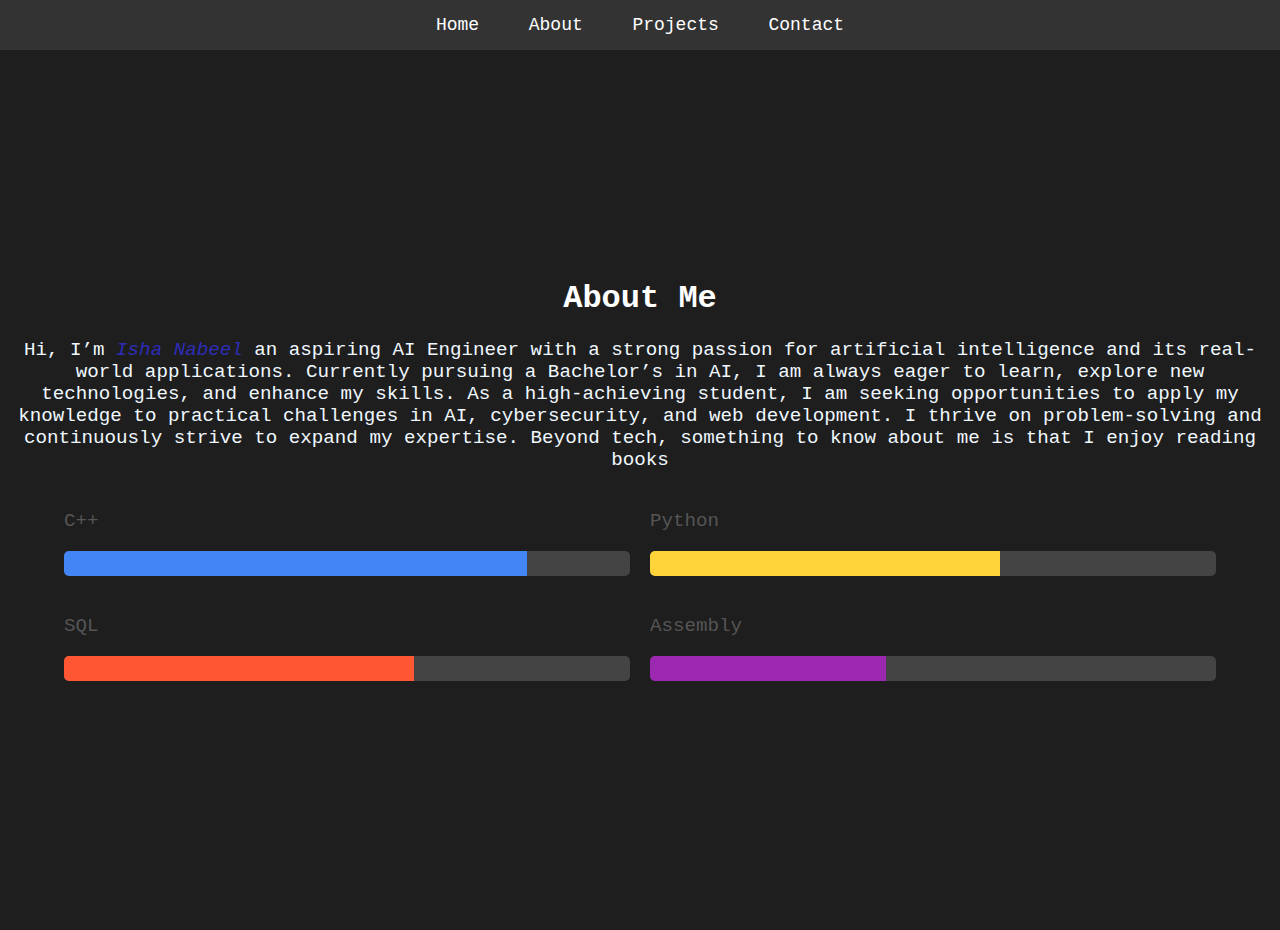
==== src/about1.html @ 6feca396 "Initial commit" ====
<!-- about.html -->
<!DOCTYPE html>
<html lang="en">
<head>
    <meta charset="UTF-8">
    <meta name="viewport" content="width=device-width, initial-scale=1.0">
    <title>About - Isha</title>
    <link rel="stylesheet" href="../stylesheet.css">
</head>
<body>
    <header>
        <nav>
            <ul>
                <li><a href="../Index.html">Home</a></li>
                <li><a href="about1.html">About</a></li>
                <li><a href="projects.html">Projects</a></li>
                <li><a href="contact.html">Contact</a></li>
            </ul>
        </nav>
    </header>
    
    <section id="about">
        <h1 class = ab>About Me</h1>
        <p style="color: aliceblue;">Hi, I’m <i style="color: rgb(45, 45, 184);">Isha Nabeel</i> an aspiring AI Engineer with a strong passion for artificial intelligence and its real-world applications. Currently pursuing a Bachelor’s in AI, I am always eager to learn, explore new technologies, and enhance my skills.
            As a high-achieving student, I am seeking opportunities to apply my knowledge to practical challenges in AI, cybersecurity, and web development. I thrive on problem-solving and continuously strive to expand my expertise.
            Beyond tech, something to know about me is that I enjoy reading books</p>
        <div class="skills">
            <div class="skill">
                <p>C++</p>
                <div class="bar"><div class="fill cpp"></div></div>
            </div>
            <div class="skill">
                <p>Python</p>
                <div class="bar"><div class="fill python"></div></div>
            </div>
            <div class="skill">
                <p>SQL</p>
                <div class="bar"><div class="fill sql"></div></div>
            </div>
            <div class="skill">
                <p>Assembly</p>
                <div class="bar"><div class="fill asm"></div></div>
            </div>
        </div>
    </section>
</body>
</html>
---- stylesheet.css ----
/* General Styles */
body {
    font-family: 'Courier New', monospace;
    margin: 0;
    padding: 0;
    background-color: #1e1e1e;
    color: #ffffff;
    display: flex;
    flex-direction: column;
    justify-content: center;
    align-items: center;
    min-height: 100vh;
    text-align: center;
    padding-top: 30px;
}

/* Navigation Bar */
nav {
    width: 100%;
    position: fixed;
    top: 0;
    left: 0;
    background: #333;
    padding: 15px 0;
    text-align: center;
    z-index: 1000;
}

nav ul {
    list-style: none;
    padding: 0;
    margin: 0;
}

nav ul li {
    display: inline;
    margin: 0 20px;
}

nav ul li a {
    color: white;
    text-decoration: none;
    font-size: 18px;
}

/* Home Section */
#home {
    flex-grow: 1; /* Pushes the content to be properly aligned */
    display: flex;
    align-items: center;
    justify-content: center;
    height: 100vh;
    flex-direction: column;
}
.btn {
    display: inline-block;
    margin-top: 20px;
    padding: 12px 24px;
    font-size: 18px;
    font-weight: bold;
    text-decoration: none;
    color: white;
    background: #341387a5;
    border-radius: 8px;
    transition: 0.3s ease-in-out;
}

.btn:hover {
    background: #100237;
    transform: scale(1.1);
}

/* Typing Effect */
.typing {
    font-size: 2.5rem;
    white-space: nowrap;
    overflow: hidden;
    position: relative;
}

/* Blinking Cursor */
.typing::after {
    content: "|";
    display: inline-block;
    margin-left: 5px;
    animation: blink 0.7s infinite;
}

@keyframes blink {
    50% { opacity: 0; }
}
/* Skills Section */
.skills {
    display: grid;
    grid-template-columns: repeat(2, 1fr); /* Two columns */
    gap: 20px; /* Space between columns */
    width: 90%;
    margin: 20px auto;
}
.skill {
    text-align: left;
}
.bar {
    width: 100%;
    background: #444;
    height: 25px;
    border-radius: 5px;
    overflow: hidden;
}
.fill {
    height: 100%;
    text-align: right;
    padding-right: 10px;
    color: black;
    font-weight: bold;
    line-height: 25px;
}
.cpp { width: 80%; background: #4285F4; }  /* C++ - Blue */
.python { width: 60%; background: #FFD43B; }  /* Python - Yellow */
.sql { width: 60%; background: #FF5733; }  /* SQL - Red */
.asm { width: 40%; background: #9C27B0; }  /* Assembly - Purple */

/* Responsive */
@media (max-width: 600px) {
    .skills {
        grid-template-columns: 1fr; /* Stack bars on small screens */
    }
}

/* Project Grid */

.project-grid {
    display: grid;
    grid-template-columns: repeat(1, 1fr);
    gap: 20px;
    padding: 20px;
    width: 70%;
    margin: auto;
    margin-top: 100px; /* Adjust based on navbar height */
    margin-top: 80px;
}

.project {
    background: #222;
    padding: 20px;
    border-radius: 10px;
    position: relative;
    box-shadow: 0 4px 8px rgba(255, 255, 255, 0.2);
    text-align: left;
}
.project h2 {
    margin: 0;
    font-size: 1.5rem;
}
.project p {
    font-size: 1rem;
    color: #ddd;
}
.github-link {
    position: absolute;
    top: 10px;
    right: 15px;
}
.github-link img {
    width: 30px;
    height: 30px;
    filter: invert(1); /* Makes it white */
    transition: transform 0.3s ease-in-out;
}
.github-link img:hover {
    transform: scale(1.1);
}

/* Responsive - Stack projects in one column on small screens */
@media (max-width: 600px) {
    .project-grid {
        grid-template-columns: 1fr;
    }
}
#contact {
    text-align: center;
    padding: 50px 30px;
    background: #f8f9faa1;
}
#contact::before {
    content: "";
    position: absolute;
    top: 0;
    left: 0;
    width: 100%;
    height: 100%;
    background: url("src/phony.jpg") center/cover no-repeat;
    filter: blur(8px);
    z-index: -1;
}

.ab{
    color: #ffffff;
    font-size: xx-large;
}
p {
    font-size: 1.2rem;
    color: #555;
}

.contact-links {
    display: flex;
    justify-content: center;
    gap: 30px;
    margin-top: 20px;
}

.contact-item {
    display: flex;
    flex-direction: column;
    align-items: center;
    text-decoration: none;
    color: #333;
    transition: transform 0.3s ease;
}

.contact-item:hover {
    transform: scale(1.1);
}

.contact-item img {
    width: 50px;
    height: 50px;
    margin-bottom: 10px;
    border-radius: 50%;
    transition: transform 0.3s ease;
}

.contact-item img:hover {
    transform: scale(1.2);
}

.contact-item span {
    font-size: 1rem;
    font-weight: bold;
}
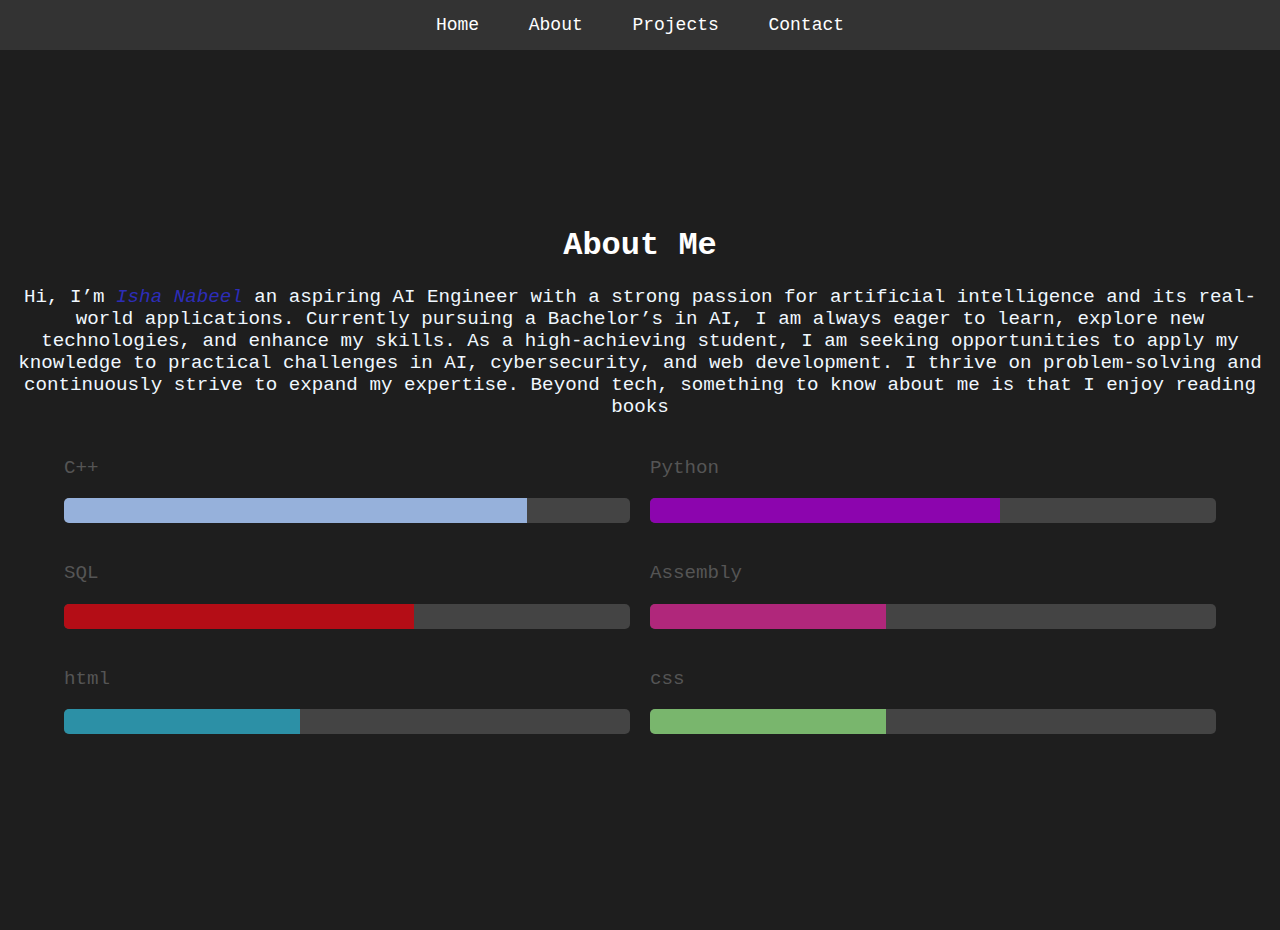
==== commit 3aaf2c7d: "Fixed navbar responsiveness on mobile" ====
--- a/src/about1.html
+++ b/src/about1.html
@@ -11,7 +11,7 @@
     <header>
         <nav>
             <ul>
-                <li><a href="../Index.html">Home</a></li>
+                <li><a href="../index.html">Home</a></li>
                 <li><a href="about1.html">About</a></li>
                 <li><a href="projects.html">Projects</a></li>
                 <li><a href="contact.html">Contact</a></li>
@@ -41,6 +41,14 @@
                 <p>Assembly</p>
                 <div class="bar"><div class="fill asm"></div></div>
             </div>
+            <div class="skill">
+                <p>html</p>
+                <div class="bar"><div class="fill html"></div></div>
+            </div>
+            <div class="skill">
+                <p>css</p>
+                <div class="bar"><div class="fill css"></div></div>
+            </div>
         </div>
     </section>
 </body>
--- a/stylesheet.css
+++ b/stylesheet.css
@@ -115,10 +115,12 @@
     font-weight: bold;
     line-height: 25px;
 }
-.cpp { width: 80%; background: #4285F4; }  /* C++ - Blue */
-.python { width: 60%; background: #FFD43B; }  /* Python - Yellow */
-.sql { width: 60%; background: #FF5733; }  /* SQL - Red */
-.asm { width: 40%; background: #9C27B0; }  /* Assembly - Purple */
+.cpp { width: 80%; background: #96b1db; }  /* C++ - Blue */
+.python { width: 60%; background: #8c05ae; }  /* Python - Yellow */
+.sql { width: 60%; background: #b40d16; }  /* SQL - Red */
+.asm { width: 40%; background: #b0277b; }  /* Assembly - Purple */
+.html{width: 40%; background: #2c90a6; }
+.css{width: 40%; background: #79b66d; }
 
 /* Responsive */
 @media (max-width: 600px) {
@@ -239,3 +241,130 @@
     font-size: 1rem;
     font-weight: bold;
 }
+@media screen and (max-width: 768px) {
+    /* ✅ Fix Navbar */
+    nav {
+        display: flex;
+        flex-direction: column;
+        align-items: center;
+        width: 100%;
+        padding: 10px 0;
+        position: fixed;
+        top: 0;
+        background-color: rgba(0, 0, 0, 0.9); /* Ensure navbar is visible */
+        z-index: 1000;
+    }
+
+    nav ul {
+        padding: 0;
+        margin: 0;
+        text-align: center;
+    }
+
+    nav ul li {
+        display: block;
+        margin: 8px 0;
+    }
+
+    nav ul li a {
+        font-size: 16px; /* Reduce font size for better fit */
+    }
+
+    /* ✅ Center "Hi, I am Isha Nabeel" Properly */
+    #home {
+        text-align: center;
+        display: flex;
+        flex-direction: column;
+        justify-content: center;
+        align-items: center;
+        height: 100vh;
+        padding: 20px;
+    }
+
+    .typing {
+        font-size: 22px; /* Adjusted for smaller screens */
+        width: 90%;
+        line-height: 1.5;
+    }
+
+    /* ✅ Fix Resume Button */
+    .btn {
+        padding: 10px 20px;
+        font-size: 16px;
+        margin-top: 15px;
+        width: auto; /* Adjust width */
+    }
+
+    /* ✅ Fix About Me Section */
+    .about-section {
+        padding-top: 120px; /* Push down to avoid navbar cut */
+        text-align: center;
+    }
+
+    .about-title {
+        font-size: 22px;
+        margin-top: 20px;
+    }
+
+    /* ✅ Fix Project Grid (Prevent Boxes from Stretching) */
+    .project-grid {
+        grid-template-columns: repeat(1, 1fr); /* One project per row */
+        width: 90%; /* Reduce width to fit screen */
+    }
+
+    .project-box {
+        width: 100%;
+        font-size: 14px; /* Reduce text size */
+        padding: 10px;
+        margin: 10px auto;
+    }
+}
+
+/* Fix the About Me section getting hidden */
+@media screen and (max-width: 768px) {
+    header {
+        position: fixed;
+        top: 0;
+        left: 0;
+        width: 100%;
+        background-color: black; /* Ensure visibility */
+        z-index: 1000;
+    }
+
+    nav {
+        height: 50px; /* Adjust height based on your design */
+    }
+
+    .about-section {
+        margin-top: 80px; /* Push content down so it is not hidden */
+    }
+
+    .about-title {
+        text-align: center;
+        font-size: 24px;
+        margin-top: 20px;
+    }
+}
+@media screen and (max-width: 768px) {
+    nav ul {
+        padding: 0;
+    }
+
+    nav ul li {
+        display: inline-block; /* Keeps items in one line */
+        margin: 0 8px; /* Reduce space between links */
+    }
+
+    nav ul li a {
+        font-size: 14px; /* Reduce font size */
+        padding: 5px 8px; /* Reduce padding */
+    }
+
+    nav {
+        height: 40px; /* Reduce navbar height */
+    }
+}
+
+
+
+
